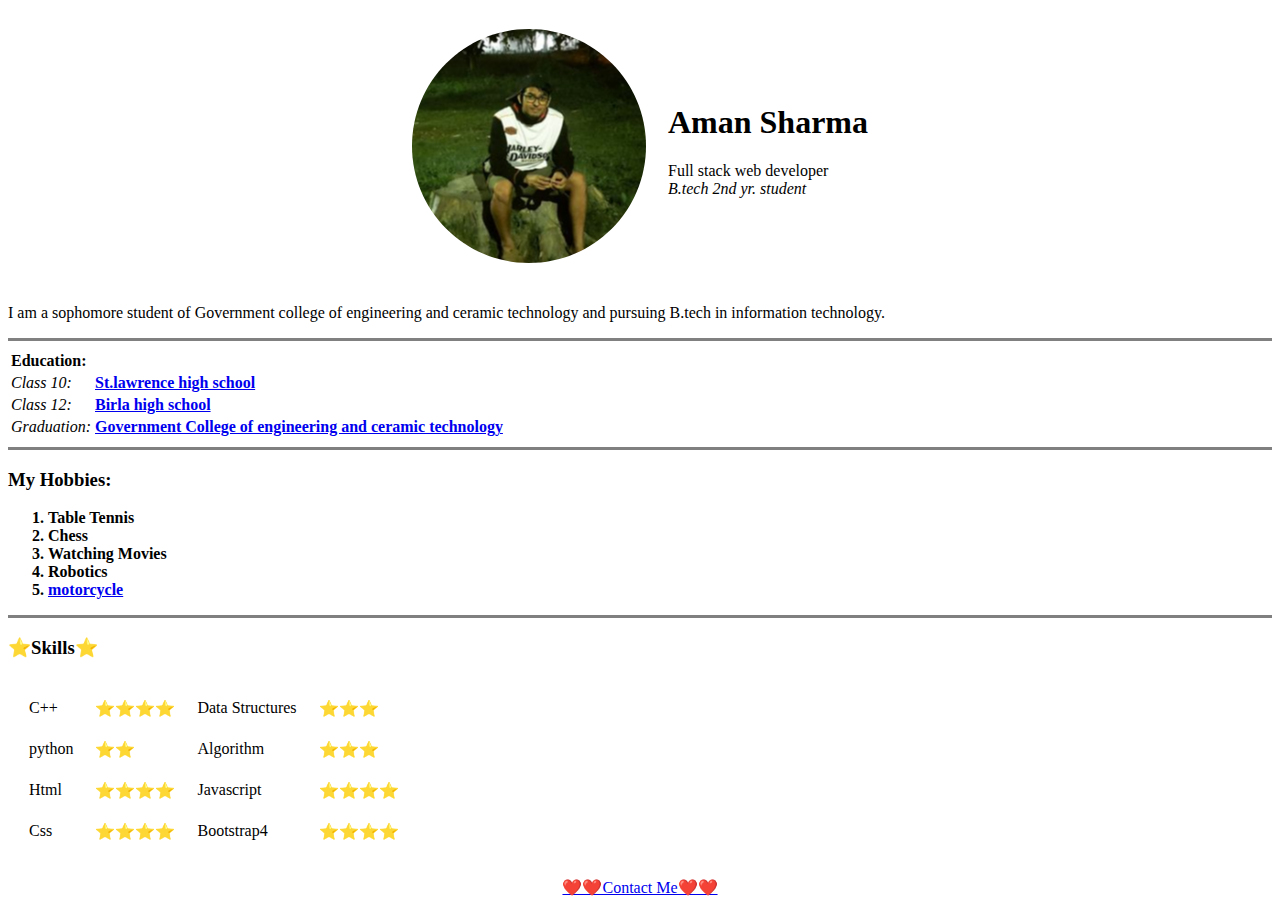
==== index.html @ abf83252 "add initial cv website files" ====
<!DOCTYPE html>
<html lang="en" dir="ltr">

<head>
  <meta charset="utf-8">
  <title>Aman sharma CV</title>
</head>

<body>
  <table cellspacing="20" align="center">
  <tr>
  <td><img src="aman2.png" alt="aman profilepic"></td>
  <td>  <h1>Aman Sharma</h1>
      <p>
        Full stack web developer<br> <em>B.tech 2nd yr. student</em>
      </p></td>

    </tr>
  </table>

  <p>
    I am a sophomore student of Government college of engineering and ceramic technology and pursuing B.tech in information technology.<br>
<hr size='3' noshade>
<!-- ol &li uses<h3>
  <strong>Education:</strong>
  <ul>
  <li>
    <em>Class 10:</em><strong>St.lawrence high school</strong>
  </li>
  <li>
    <em>Class 12:</em><strong>Birla high school</strong>
  </li>
  <li>
<em>Graduation:</em><strong>Government College of engineering and ceramic technology </strong>

  </li>
  </ul>
</h3>-->
<table>
  <thead>
  <td><strong>Education:</strong></td>
  </thead>
  <tbody>
  <tr> <td>
    <em>Class 10:</em>
  </td>
  <td>
  <a href="https://stlawrencehighschool.edu.in/"><strong>St.lawrence high school</strong></a>  </tr>
  </td></tr>
    <tr>
      <td><em>Class 12:</em></td><td><a href="https://bhs-senior.birlahighschool.com/"><strong>Birla high school</strong></a> </td>
    </tr>
    <tr>
      <td><em>Graduation:</em></td><td><a href="http://gcect.ac.in/"><strong>Government College of engineering and ceramic technology </strong></a> </td>
    </tr>
  </tbody>
  <tfoot>

  </tfoot>
</table>  <hr size="3"noshade >
<strong>
  <h3>My Hobbies:</h3>
  <ol>
    <li>
      Table Tennis
    </li>
    <li>
      Chess
    </li>
    <li>
      Watching Movies
    </li>
    <li>Robotics</li>
    <li>
      <a href="hobbies.html">motorcycle</a>
    </li>
  </ol>

</strong>
  </p>
  <hr size="3"noshade >
  <h3> ⭐Skills️⭐</h3>
  <table cellspacing="20">
  <tr>
    <td>C++</td><td>⭐⭐⭐⭐</td><td>Data Structures</td><td>⭐⭐⭐</td>
  </tr>
  <tr>
    <td>python </td><td>⭐⭐</td><td>Algorithm </td><td>⭐⭐⭐</td>
  </tr>
  <tr>
    <td>Html </td><td>⭐⭐⭐⭐</td><td>Javascript</td><td>⭐⭐⭐⭐</td>

  </tr>
<tr>
  <td>Css</td><td>⭐⭐⭐⭐</td><td>Bootstrap4</td><td>⭐⭐⭐⭐</td>
</tr>  </table>
  <p align="center"><a href="contact me.html">❤️❤️Contact Me❤️❤️</a>

  </p>
</body>

</html>
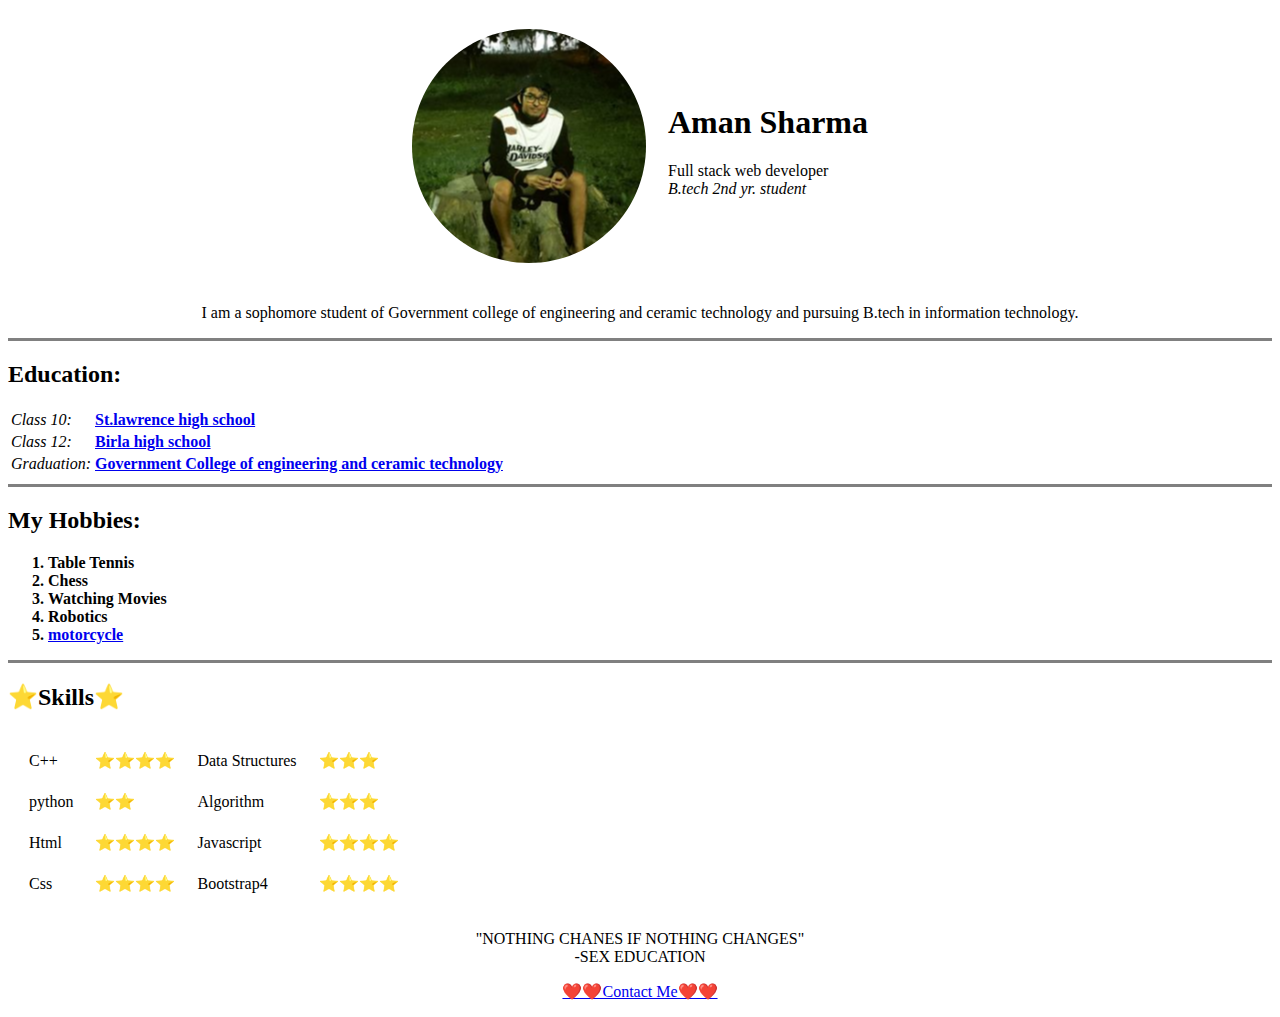
==== commit 7336b0d7: "Update index.html" ====
--- a/index.html
+++ b/index.html
@@ -1,12 +1,18 @@
 <!DOCTYPE html>
 <html lang="en" dir="ltr">
 
+</html>
 <head>
   <meta charset="utf-8">
   <title>Aman sharma CV</title>
+  <link rel="stylesheet" href="/home/mayank/web dev/css/styles.css">
+
+
+  <link href="https://fonts.googleapis.com/css?family=Baloo+Da+2&display=swap" rel="stylesheet">
+
 </head>
 
-<body>
+<body >
   <table cellspacing="20" align="center">
   <tr>
   <td><img src="aman2.png" alt="aman profilepic"></td>
@@ -18,7 +24,7 @@
     </tr>
   </table>
 
-  <p>
+  <p align="center">
     I am a sophomore student of Government college of engineering and ceramic technology and pursuing B.tech in information technology.<br>
 <hr size='3' noshade>
 <!-- ol &li uses<h3>
@@ -36,10 +42,11 @@
   </li>
   </ul>
 </h3>-->
+<h2>
+Education:
+</h2>
 <table>
-  <thead>
-  <td><strong>Education:</strong></td>
-  </thead>
+
   <tbody>
   <tr> <td>
     <em>Class 10:</em>
@@ -59,7 +66,7 @@
   </tfoot>
 </table>  <hr size="3"noshade >
 <strong>
-  <h3>My Hobbies:</h3>
+  <h2>My Hobbies:</h2>
   <ol>
     <li>
       Table Tennis
@@ -79,7 +86,7 @@
 </strong>
   </p>
   <hr size="3"noshade >
-  <h3> ⭐Skills️⭐</h3>
+  <h2> ⭐Skills️⭐</h2>
   <table cellspacing="20">
   <tr>
     <td>C++</td><td>⭐⭐⭐⭐</td><td>Data Structures</td><td>⭐⭐⭐</td>
@@ -94,9 +101,15 @@
 <tr>
   <td>Css</td><td>⭐⭐⭐⭐</td><td>Bootstrap4</td><td>⭐⭐⭐⭐</td>
 </tr>  </table>
+<center>
+  <blockquote cite="">
+  "NOTHING CHANES IF NOTHING CHANGES"
+  <footer>-SEX EDUCATION</footer>
+</blockquote></center>
   <p align="center"><a href="contact me.html">❤️❤️Contact Me❤️❤️</a>
 
   </p>
 </body>
 
 </html>
+
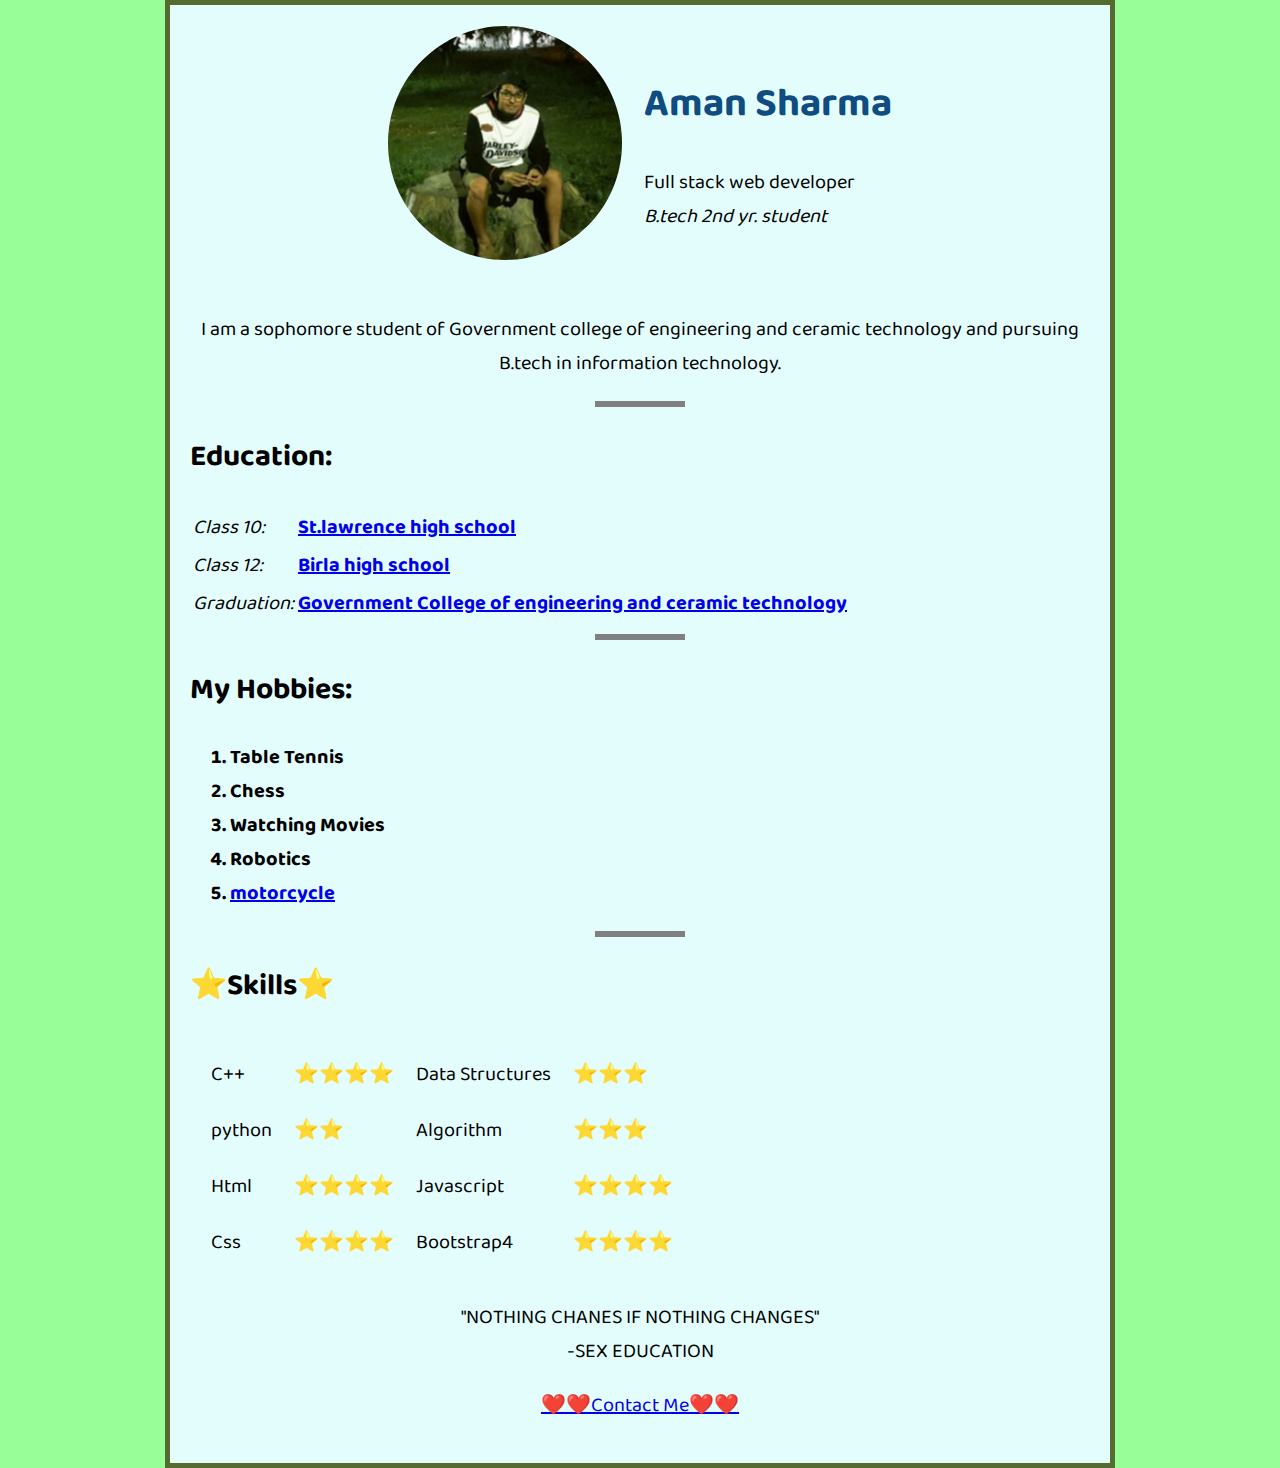
==== commit 034f4d13: "Update index.html" ====
--- a/index.html
+++ b/index.html
@@ -5,7 +5,7 @@
 <head>
   <meta charset="utf-8">
   <title>Aman sharma CV</title>
-  <link rel="stylesheet" href="/home/mayank/web dev/css/styles.css">
+  <link rel="stylesheet" href="css/styles.css">
 
 
   <link href="https://fonts.googleapis.com/css?family=Baloo+Da+2&display=swap" rel="stylesheet">
--- a/css/styles.css
+++ b/css/styles.css
@@ -0,0 +1,35 @@
+html {
+  background-color: #98FF98;
+}
+  body{
+    background-color: #e3fdfd;
+    width: 900px;
+   margin: 0 auto;
+
+   padding: 0 20px 20px 20px;
+   border: 5px solid #556B2F;
+        font-family: 'Baloo Da 2', cursive;
+        font-size: 20px;
+  }
+
+  hr{
+    border-style: none;
+    border-top-style: dotted ;
+border-color: grey;
+border-width:5px;
+    width: 10%;
+  }
+h2:hover{
+  color: red;
+}
+h1{
+  color: #0f4c81;
+}
+img[src="bike.png"]
+{
+ border-radius: 100%;
+}
+
+.circular{
+  border-radius: 90%;
+}
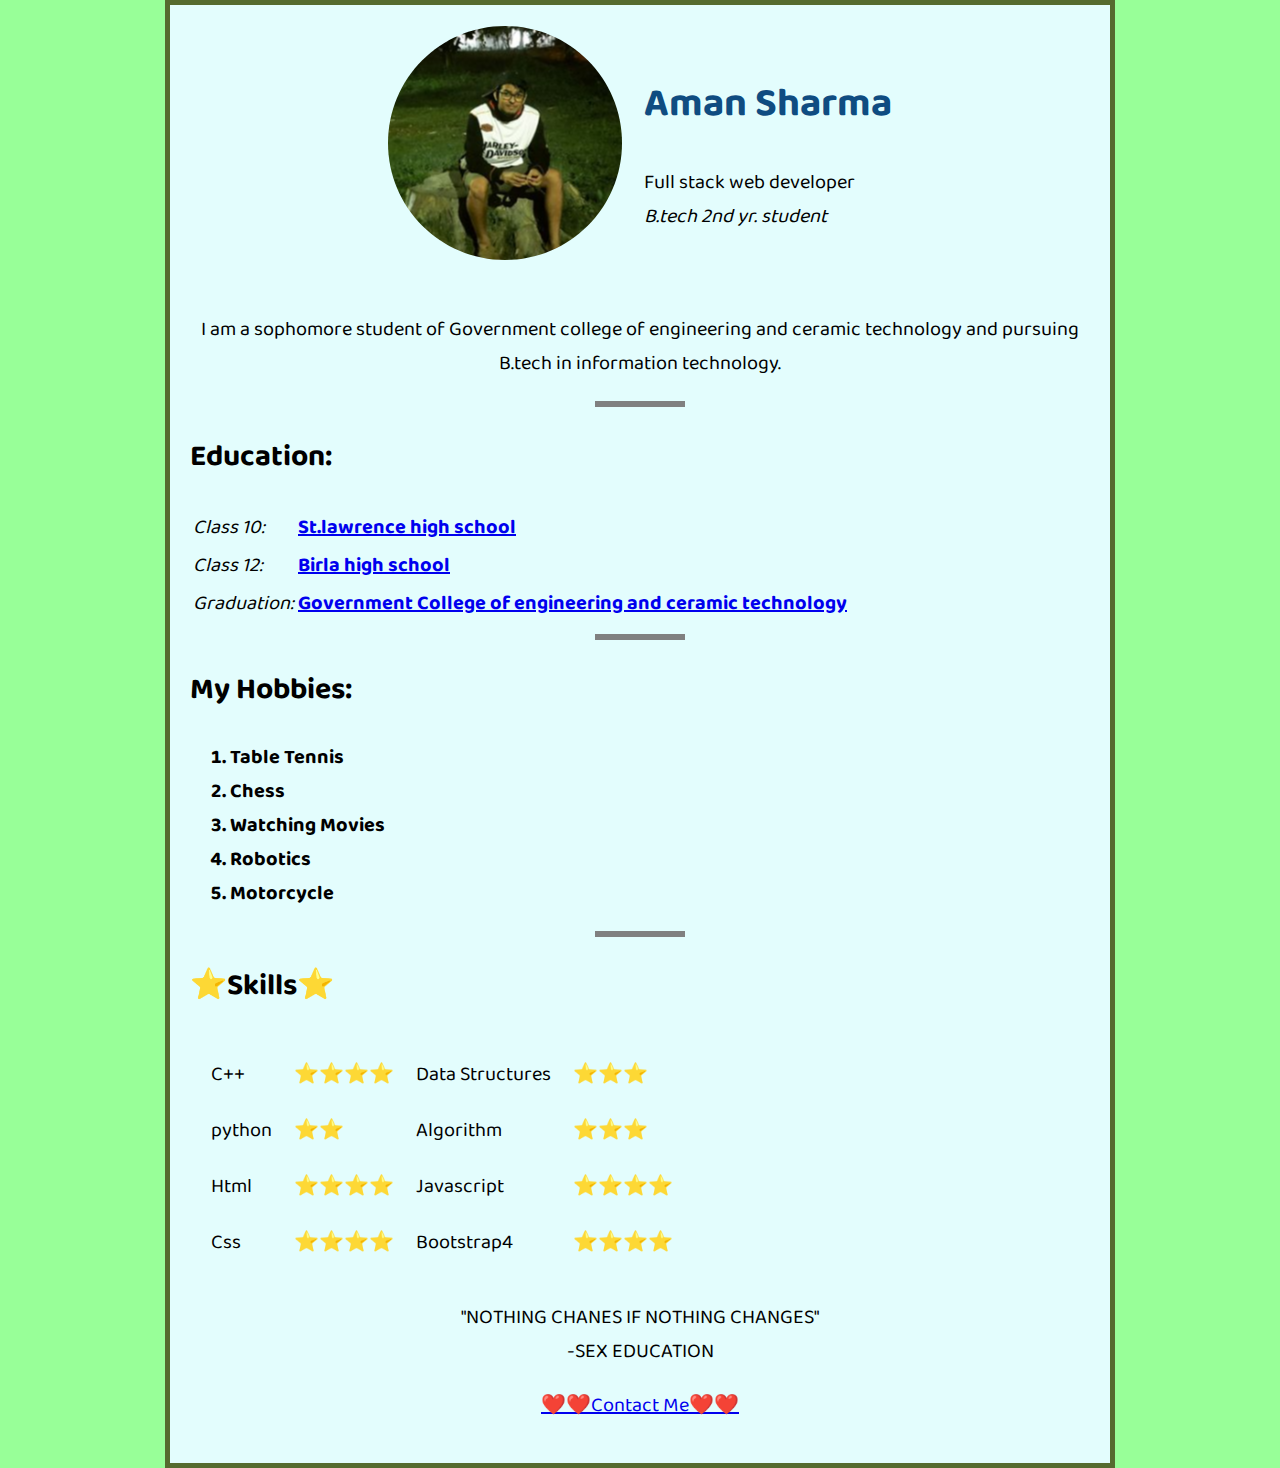
==== commit 77749644: "Update index.html" ====
--- a/index.html
+++ b/index.html
@@ -5,7 +5,7 @@
 <head>
   <meta charset="utf-8">
   <title>Aman sharma CV</title>
-  <link rel="stylesheet" href="css/styles.css">
+  <link rel="stylesheet" href="/css/styles.css">
 
 
   <link href="https://fonts.googleapis.com/css?family=Baloo+Da+2&display=swap" rel="stylesheet">
@@ -79,7 +79,7 @@
     </li>
     <li>Robotics</li>
     <li>
-      <a href="hobbies.html">motorcycle</a>
+      Motorcycle
     </li>
   </ol>
 
